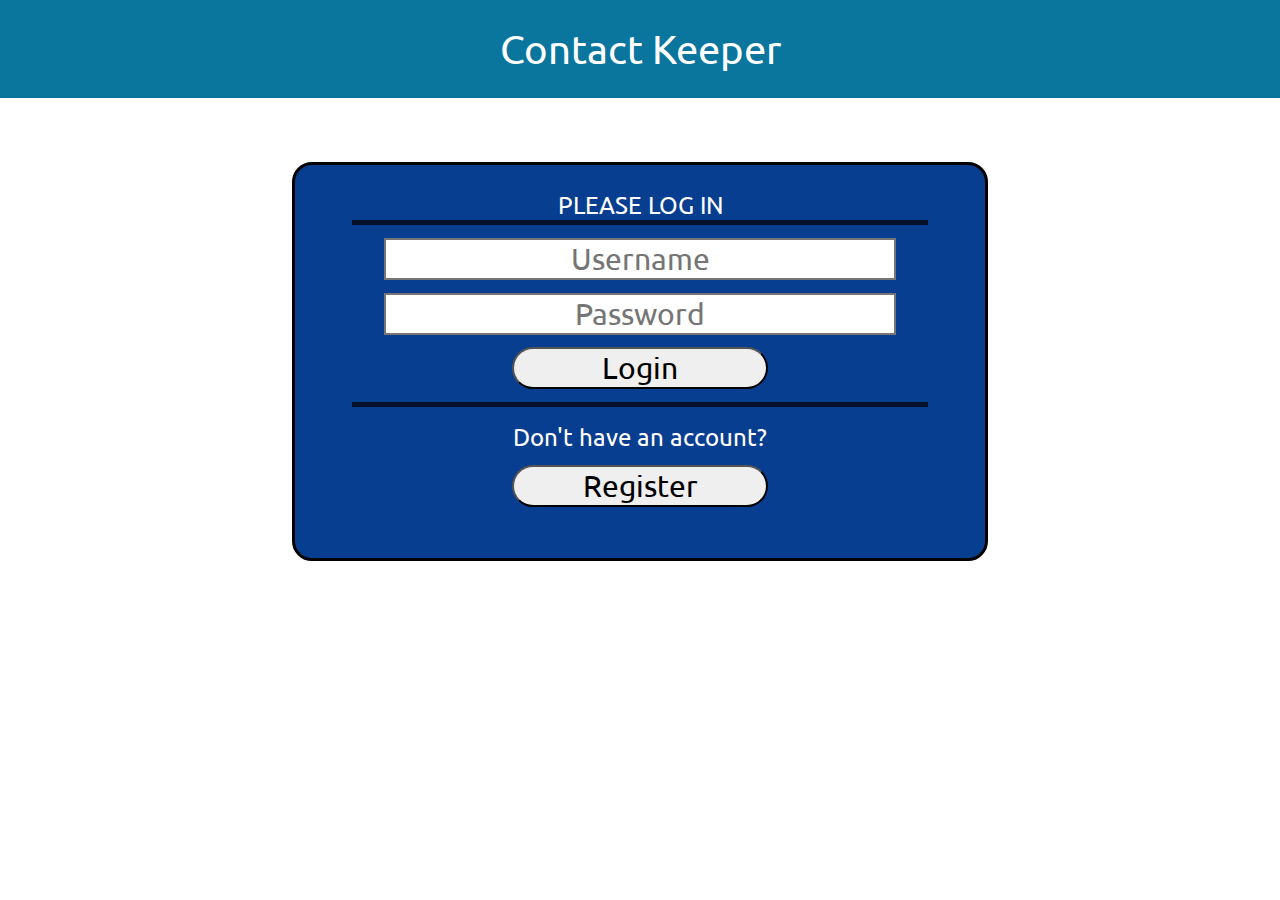
==== color.html @ fe2eb49e "Selected Contacts now hihlight blue." ====
<html>
<head>
	<title>COP 4331 LAMP Stack Demo</title>
	<script type="text/javascript" src="js/code.js"></script>
	<link href="css/styles.css" rel="stylesheet">	
	<link href="https://fonts.googleapis.com/css?family=Ubuntu" rel="stylesheet">
	
	<script type="text/javascript">
	document.addEventListener('DOMContentLoaded', function() 
	{
		readCookie();
	}, false);
	</script>
	
	<style>
		.contact {
			cursor: pointer;
			border: 1px solid #ccc;
			padding: 10px;
			margin-bottom: 10px;
		}
	</style>
</head>
<body>
	<h1 id="title">COP 4331 LAMP Stack Demo</h1>

	<div id="loggedInDiv">
		<span id="userName"></span><br />
		<button type="button" id="logoutButton" class="buttons" onclick="doLogout();"> Log Out </button>
	</div>

	<div id="accessUIDiv">
		<br />
		<input type="text" id="searchText" placeholder="Contact To Search For"/>
		<button type="button" id="searchContactButton" class="buttons" onclick="searchContacts();"> Search Contacts </button><br />
		<span id="contactSearchResult"></span>
		<div id="contactList">
			<!-- Contact list will be dynamically populated here -->
		</div>
		<br /><br />

		<script>/*<input type="text" id="colorText" placeholder="Contact To Add">*/</script>
		<button type="button" id="addColorButton" class="buttons" onclick="openAddContactModal();"> Add Contact </button><br />
		<span id="contactAddResult"></span>
	</div>

	<!-- Add the pop-up window markup -->
	<div id="addContactModal" class="overlay">
		<div class="modal">
			<h2>Add Contact</h2>
			<input type="text" id="firstNameInput" placeholder="First Name">
			<input type="text" id="lastNameInput" placeholder="Last Name">
			<input type="text" id="phoneInput" placeholder="Phone">
			<input type="text" id="emailInput" placeholder="Email">
			<button type="button" onclick="addContact();" class="buttons">Save</button>
			<button type="button" onclick="closeAddContactModal();" class="buttons">Cancel</button>
		</div>
	</div>

</body>
</html>
---- css/styles.css ----
body 
{
    margin: 0;
    padding: 0;
    /*background-color: #707070;*/
   /* background-color: #1B777C;*/
    background-color: #ffffff;
}

/*#title 
{
    font-size: 40px;
    width: 100%;
    margin: 2%;
    margin: 2% 5%;
    text-align: center;
    font-family: 'Ubuntu', sans-serif;
    color: #FFFFFF;
}*/

#headerDiv
{
    font-size: 30px;
    margin: auto;
    padding: 25px;
    /*box-sizing: border-box;*/
    /*background-color: #1724bc;*/
   /* background-color: #1A8268;*/
    background-color: #4c4ca1;
    background-color: #0A769D;
    /*border-style: solid;*/
    text-align: center;
}
#loginDiv
{
    font-size: 30px;
    width: 50%;
    /*width: 70%;*/
    /*margin-left: 15%;*/
    text-align: center;
    margin: auto;
    margin-top: 5%;
    padding: 25px;
    border-style: solid;
    border-radius: 20px;
    /*background-color: #b2b2b2;*/
     /*background-color: #268E5A; */
    /*background-color: #1B777C;*/
   /* background-color: #1BB6A0;*/
    background-color: #083E8F;
}

#loggedInDiv
{
    font-size: 30px;
    width: 70%;
    margin-left: 15%;
    padding: 25px;
    background-color: #b2b2b2;
}

#accessUIDiv
{
    font-size: 30px;
    width: 70%;
    margin-left: 15%;
    padding: 25px;
    background-color: #b2b2b2;
    
}
#title 
{
    font-size: 40px;
    width: 100%;
    margin: 2%;
    /*margin: 2% 5%;*/
    font-family: 'Ubuntu', sans-serif;
    color: #ffffff;
}
.buttons
{
    font-size: 30px;
    /*border: 25px;*/
    border-radius: 25px;
    /*border-style: solid;*/
    /*border: 25px;*/
    /*width: 50%;*/
    width: 40%;
    margin-bottom: 2%;
    /*margin-left: 25%;*/
    font-family: 'Ubuntu', sans-serif;
}

.buttons:hover{
    background-color: #00d5124f;
    color: #FFFFFF;
    opacity: 50%;
}

#loginName
{
	font-size: 30px;
}
#loginPassword
{
	font-size: 30px;
}
#searchText
{
	font-size: 30px;
}
#colorText
{
	font-size: 30px;
}

input[type="text"],input[type="password"]{
    /*border-radius: 25px;*/
    border-style: solid;
    text-align: center;
    width: 80%;
    /*margin-left: 10%;*/
    margin-bottom: 2%;
    font-family: 'Ubuntu', sans-serif;
}

#inner-title{
    display: inline-block;
    font-size: 0.8em;
    width: 90%;
    /*text-align: center;*/
    /*margin-left: 10%;*/
    margin-bottom: 2%;
    font-family: 'Ubuntu', sans-serif;
    /*border-bottom: 5px solid black;*/
    border-bottom: 5px solid rgba(0, 0, 0, .7);
    /*background-color: #000000;*/
    color: #ffffff;
}
#outer-title{
    display: inline-block;
    font-size: 0.8em;
    width: 90%;
    /*text-align: center;*/
    /*margin-left: 10%;*/
    margin-bottom: 2%;
    font-family: 'Ubuntu', sans-serif;
    /*border-bottom: 5px solid black;*/
    border-top: 5px solid rgba(0, 0, 0, .7);
    padding-top: 15px;

    /*background-color: #000000;*/
    color: #ffffff;
}

#loginResult{
    display: inline-block;
    font-size: 0.8em;
    width: 90%;
    text-align: center;
    margin-left: 5%;
    margin-bottom: 2%;
    font-family: 'Ubuntu', sans-serif;
    color: #95060a;
}

#userName{
    display: inline-block;
    width: 80%;
    margin-left: 10%;
    text-align: center;
}

#logoutButton{
    width: 20%;
    margin-left: 40%;
}

select{
    width: 30%;
    margin-left: 35%;
    margin-top: 2%;
    font-size: 0.75em;
    font-family: 'Ubuntu', sans-serif;
}

#colorSearchResult{
    display: none;
}

#colorAddResult{
    display: inline-block;
    font-size: 0.8em;
    width: 90%;
    text-align: center;
    margin-left: 5%;
    margin-top: 2%;
    margin-bottom: 1%;
    font-family: 'Ubuntu', sans-serif;
    color: #95060a;
}
.overlay {
	position: fixed;
	top: 0;
	left: 0;
	width: 100%;
	height: 100%;
	background-color: rgba(0, 0, 0, 0.5);
	display: none;
	justify-content: center;
	align-items: center;
}

.modal {
	width: 300px;
	background-color: white;
	padding: 20px;
	border-radius: 5px;
}
.selected {
    background-color: blue;
    color: white; /* This is to make the text readable on the blue background */
}
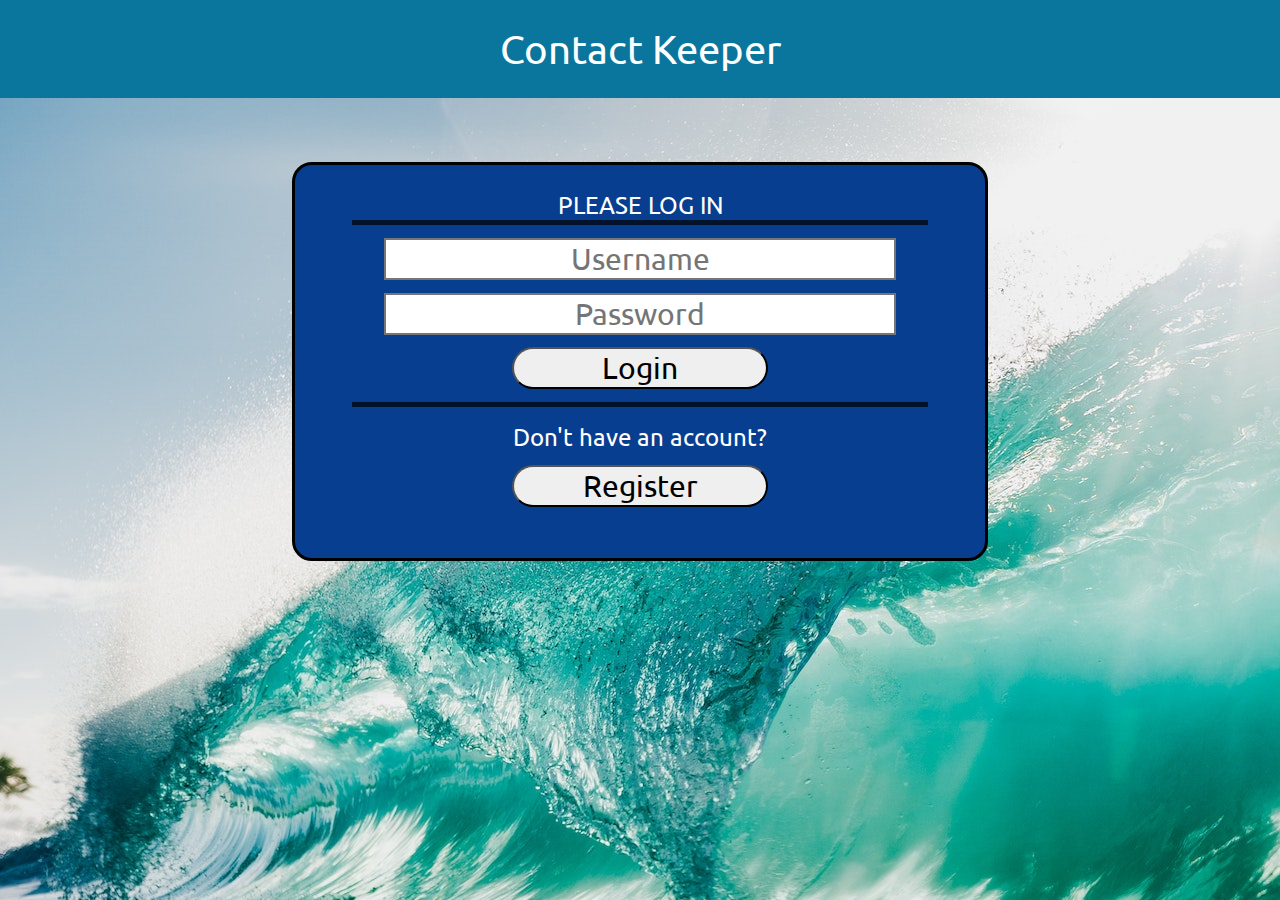
==== commit 65627de9: "Changed background to picture Added register Modal began work on register" ====
--- a/color.html
+++ b/color.html
@@ -12,14 +12,6 @@
 	}, false);
 	</script>
 	
-	<style>
-		.contact {
-			cursor: pointer;
-			border: 1px solid #ccc;
-			padding: 10px;
-			margin-bottom: 10px;
-		}
-	</style>
 </head>
 <body>
 	<h1 id="title">COP 4331 LAMP Stack Demo</h1>
@@ -38,6 +30,9 @@
 			<!-- Contact list will be dynamically populated here -->
 		</div>
 		<br /><br />
+
+		<!-- Added Delete button -->
+		<button type="button" id="deleteButton" class="buttons" onclick="deleteSelectedContact();"> Delete </button>
 
 		<script>/*<input type="text" id="colorText" placeholder="Contact To Add">*/</script>
 		<button type="button" id="addColorButton" class="buttons" onclick="openAddContactModal();"> Add Contact </button><br />
--- a/css/styles.css
+++ b/css/styles.css
@@ -5,8 +5,14 @@
     /*background-color: #707070;*/
    /* background-color: #1B777C;*/
     background-color: #ffffff;
-}
-
+    background-image: url("../images/wave6.jpg");
+}
+
+/*img {
+    display: block;
+    margin-left: auto;
+    margin-right: auto;
+}*/
 /*#title 
 {
     font-size: 40px;
@@ -211,13 +217,39 @@
 	align-items: center;
 }
 
-.modal {
+.modal 
+{
+    text-align: center;
 	width: 300px;
 	background-color: white;
 	padding: 20px;
-	border-radius: 5px;
+	border-style: solid;
+    border-radius: 20px;
 }
 .selected {
     background-color: blue;
     color: white; /* This is to make the text readable on the blue background */
 }
+
+.contact {
+    cursor: pointer;
+    border: 1px solid #ccc;
+    padding: 10px;
+    margin-bottom: 10px;
+}
+
+.deleteButton {
+    margin-bottom: 10px;
+}
+
+.registerModal
+{
+    width: 25%;
+    text-align: center;
+    top: 50px;
+    margin: auto;
+    position:absolute;
+	background-color: rgb(142, 41, 41);
+	padding: 20px;
+	border-radius: 5px;
+}
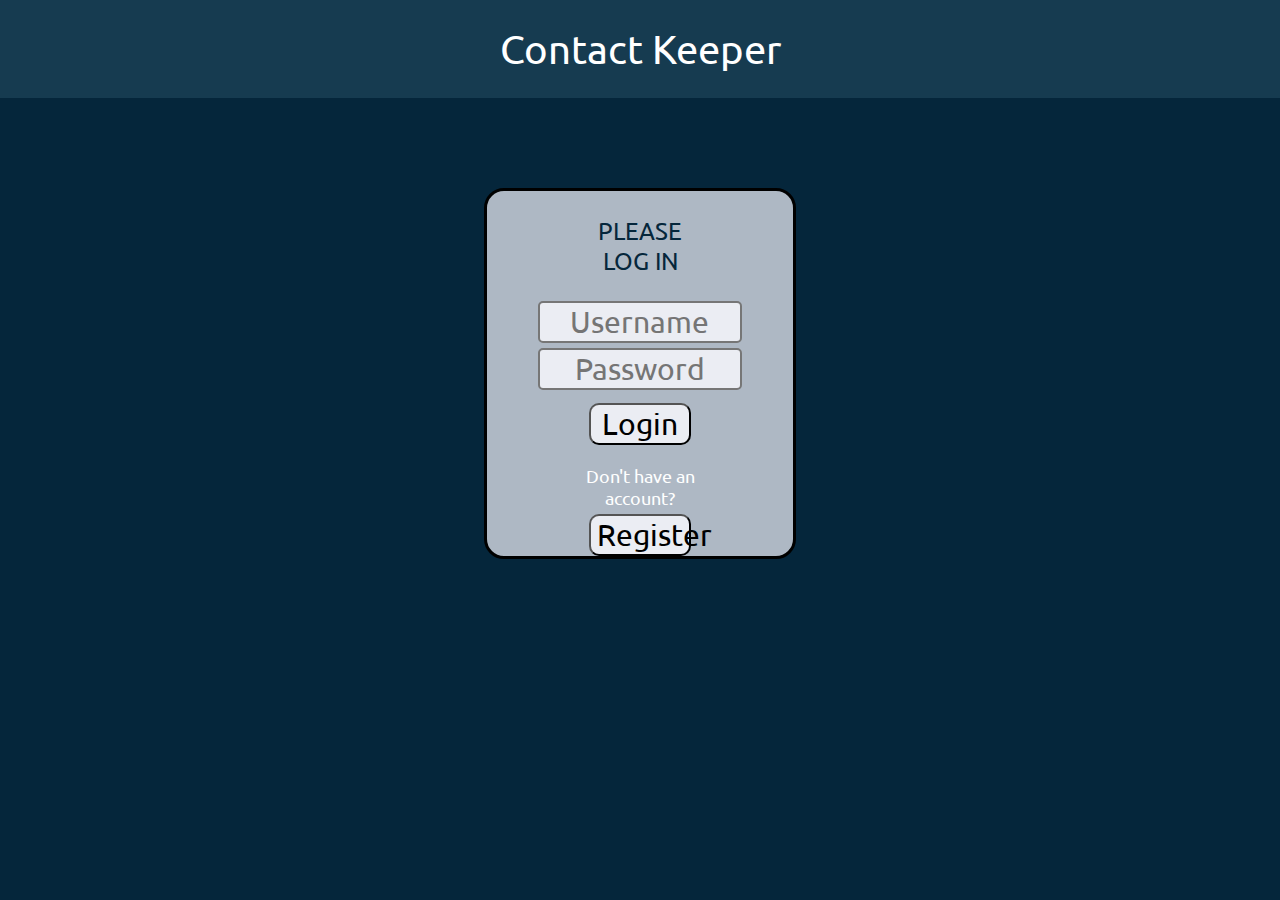
==== commit 683164b4: "fixed spacing on addcontact Error message" ====
--- a/color.html
+++ b/color.html
@@ -34,21 +34,36 @@
 		<!-- Added Delete button -->
 		<button type="button" id="deleteButton" class="buttons" onclick="deleteSelectedContact();"> Delete </button>
 
+		<button type="button" id="updateButton" class="buttons" onclick="openUpdateContactModal();"> Update </button>
+
 		<script>/*<input type="text" id="colorText" placeholder="Contact To Add">*/</script>
 		<button type="button" id="addColorButton" class="buttons" onclick="openAddContactModal();"> Add Contact </button><br />
 		<span id="contactAddResult"></span>
 	</div>
 
 	<!-- Add the pop-up window markup -->
-	<div id="addContactModal" class="overlay">
+<div id="addContactModal" class="overlay">
+	<div class="modal">
+		<h2>Add Contact</h2>
+		<span id="contactAddError" style="color:red;"></span> <!-- Moved Element for error display -->
+		<input type="text" id="firstNameInput" placeholder="First Name">
+		<input type="text" id="lastNameInput" placeholder="Last Name">
+		<input type="text" id="phoneInput" placeholder="Phone">
+		<input type="text" id="emailInput" placeholder="Email">
+		<button type="button" onclick="addContact();" class="buttons">Save</button>
+		<button type="button" onclick="closeAddContactModal();" class="buttons">Cancel</button>
+	</div>
+</div>
+	<div id="updateContactModal" class="overlay">
 		<div class="modal">
-			<h2>Add Contact</h2>
-			<input type="text" id="firstNameInput" placeholder="First Name">
-			<input type="text" id="lastNameInput" placeholder="Last Name">
-			<input type="text" id="phoneInput" placeholder="Phone">
-			<input type="text" id="emailInput" placeholder="Email">
-			<button type="button" onclick="addContact();" class="buttons">Save</button>
-			<button type="button" onclick="closeAddContactModal();" class="buttons">Cancel</button>
+			<h2>Update Contact</h2>
+			<input type="hidden" id="contactIdInput">
+			<input type="text" id="updateFirstNameInput" placeholder="First Name">
+			<input type="text" id="updateLastNameInput" placeholder="Last Name">
+			<input type="text" id="updatePhoneInput" placeholder="Phone">
+			<input type="text" id="updateEmailInput" placeholder="Email">
+			<button type="button" onclick="updateContact();" class="buttons">Save</button>
+			<button type="button" onclick="closeUpdateContactModal();" class="buttons">Cancel</button>
 		</div>
 	</div>
 
--- a/css/styles.css
+++ b/css/styles.css
@@ -2,27 +2,9 @@
 {
     margin: 0;
     padding: 0;
-    /*background-color: #707070;*/
-   /* background-color: #1B777C;*/
-    background-color: #ffffff;
-    background-image: url("../images/wave6.jpg");
-}
-
-/*img {
-    display: block;
-    margin-left: auto;
-    margin-right: auto;
-}*/
-/*#title 
-{
-    font-size: 40px;
-    width: 100%;
-    margin: 2%;
-    margin: 2% 5%;
-    text-align: center;
-    font-family: 'Ubuntu', sans-serif;
-    color: #FFFFFF;
-}*/
+    background-color: #05263B;
+    /*background-image: url("../images/wave6.jpg");*/
+}
 
 #headerDiv
 {
@@ -30,30 +12,25 @@
     margin: auto;
     padding: 25px;
     /*box-sizing: border-box;*/
-    /*background-color: #1724bc;*/
-   /* background-color: #1A8268;*/
-    background-color: #4c4ca1;
-    background-color: #0A769D;
+    background-color: #163B50;
     /*border-style: solid;*/
     text-align: center;
 }
 #loginDiv
 {
     font-size: 30px;
-    width: 50%;
+    width: 20%;
+    height: 35%;
     /*width: 70%;*/
     /*margin-left: 15%;*/
     text-align: center;
     margin: auto;
-    margin-top: 5%;
+    margin-top: 7%;
     padding: 25px;
     border-style: solid;
     border-radius: 20px;
-    /*background-color: #b2b2b2;*/
-     /*background-color: #268E5A; */
-    /*background-color: #1B777C;*/
-   /* background-color: #1BB6A0;*/
-    background-color: #083E8F;
+    /*background-color: #083E8F;*/
+    background-color: #AEB8C4;
 }
 
 #loggedInDiv
@@ -86,14 +63,10 @@
 .buttons
 {
     font-size: 30px;
-    /*border: 25px;*/
-    border-radius: 25px;
-    /*border-style: solid;*/
-    /*border: 25px;*/
-    /*width: 50%;*/
+    border-radius: 10px;
     width: 40%;
     margin-bottom: 2%;
-    /*margin-left: 25%;*/
+    background-color: #EBEDF3;
     font-family: 'Ubuntu', sans-serif;
 }
 
@@ -106,10 +79,16 @@
 #loginName
 {
 	font-size: 30px;
+    border-radius: 5px;
+    background-color: #EBEDF3;
 }
 #loginPassword
 {
 	font-size: 30px;
+    border-radius: 5px;
+    margin-bottom: 5%;
+    background-color: #EBEDF3;
+
 }
 #searchText
 {
@@ -133,26 +112,25 @@
 #inner-title{
     display: inline-block;
     font-size: 0.8em;
-    width: 90%;
+    width: 50%;
+    /*margin-bottom: 2%;*/
+    margin-bottom: 10%;
+    font-family: 'Ubuntu', sans-serif;
+    /*border-bottom: 5px solid black;*/
+    /*border-bottom: 5px solid rgba(0, 0, 0, .7);*/
+    /*background-color: #000000;*/
+    color: #05263B;
+}
+#outer-title{
+    display: inline-block;
+    font-size: 0.6em;
+    width: 50%;
     /*text-align: center;*/
     /*margin-left: 10%;*/
     margin-bottom: 2%;
     font-family: 'Ubuntu', sans-serif;
     /*border-bottom: 5px solid black;*/
-    border-bottom: 5px solid rgba(0, 0, 0, .7);
-    /*background-color: #000000;*/
-    color: #ffffff;
-}
-#outer-title{
-    display: inline-block;
-    font-size: 0.8em;
-    width: 90%;
-    /*text-align: center;*/
-    /*margin-left: 10%;*/
-    margin-bottom: 2%;
-    font-family: 'Ubuntu', sans-serif;
-    /*border-bottom: 5px solid black;*/
-    border-top: 5px solid rgba(0, 0, 0, .7);
+    /*border-top: 5px solid rgba(0, 0, 0, .7);*/
     padding-top: 15px;
 
     /*background-color: #000000;*/
@@ -253,3 +231,11 @@
 	padding: 20px;
 	border-radius: 5px;
 }
+
+#contactAddError {
+    color: red;
+    font-size: 1em;
+    font-weight: bold;
+    text-align: center;
+    margin-bottom: 10px;
+}
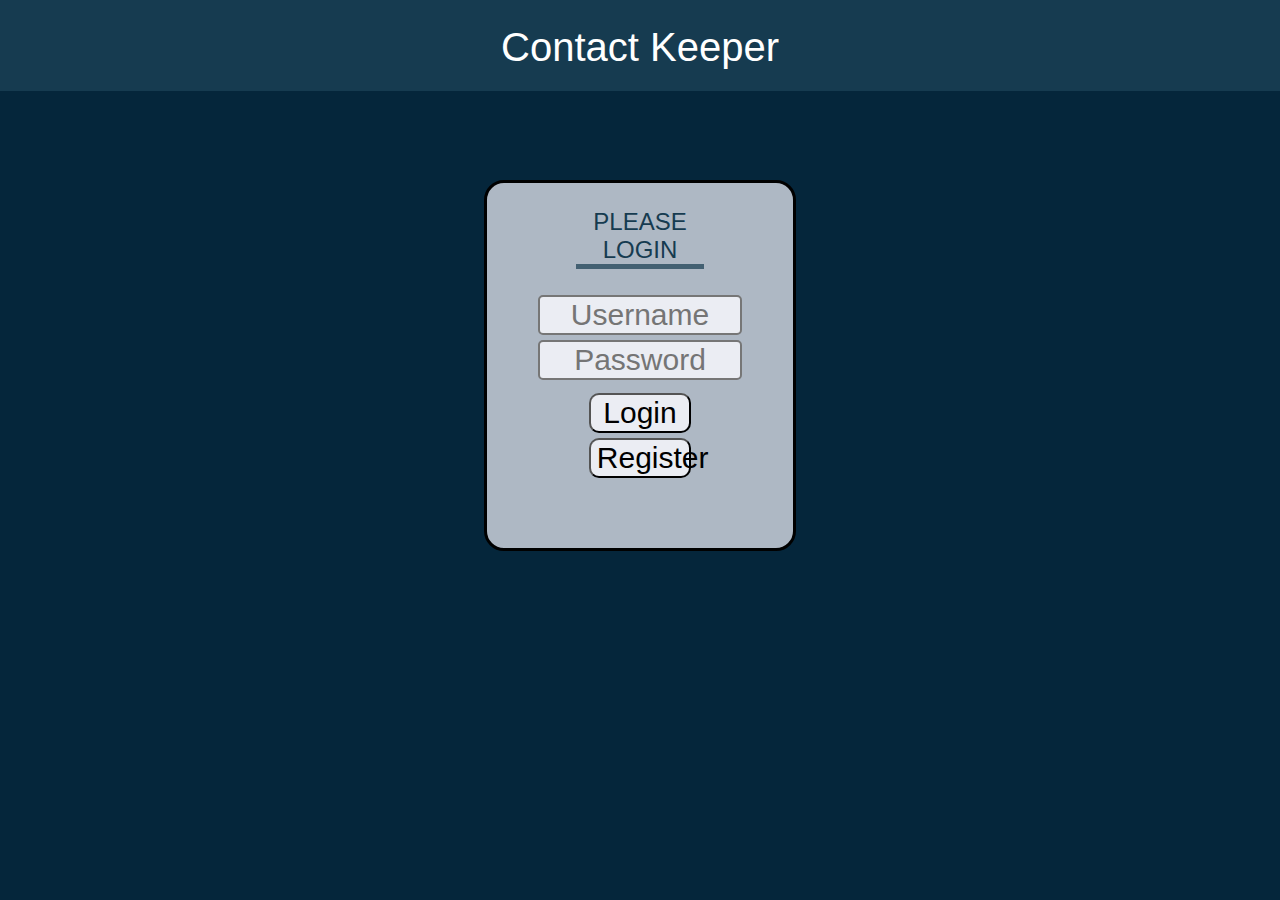
==== commit 1e0ea493: "Redesigned the entire website layout" ====
--- a/color.html
+++ b/color.html
@@ -14,18 +14,24 @@
 	
 </head>
 <body>
-	<h1 id="title">COP 4331 LAMP Stack Demo</h1>
+	<div id ="headerDiv">
+		<span id="title">Contact Keeper</span>
+		<div id="loggedInDiv">
+			<span id="userName"></span><br />
+			<!--<button type="button" id="logoutButton" class="logoutButton" onclick="doLogout();"> Log Out </button>*-->
+			<a href='index.html' onclick='doLogout();'>Logout</a>
+		</div>
+	</div>
 
-	<div id="loggedInDiv">
-		<span id="userName"></span><br />
-		<button type="button" id="logoutButton" class="buttons" onclick="doLogout();"> Log Out </button>
-	</div>
 
 	<div id="accessUIDiv">
 		<br />
+		<span id="contact-title">Contact Manager</span><br />
 		<input type="text" id="searchText" placeholder="Contact To Search For"/>
-		<button type="button" id="searchContactButton" class="buttons" onclick="searchContacts();"> Search Contacts </button><br />
+		<button type="button" id="searchContactButton" class="searchButton" onclick="searchContacts();"> Search </button>
 		<span id="contactSearchResult"></span>
+		<button type="button" id="addColorButton" class="searchButton" onclick="openAddContactModal();"> Add </button><br />
+		<span id="contactAddResult"></span>
 		<div id="contactList">
 			<!-- Contact list will be dynamically populated here -->
 		</div>
@@ -37,23 +43,23 @@
 		<button type="button" id="updateButton" class="buttons" onclick="openUpdateContactModal();"> Update </button>
 
 		<script>/*<input type="text" id="colorText" placeholder="Contact To Add">*/</script>
-		<button type="button" id="addColorButton" class="buttons" onclick="openAddContactModal();"> Add Contact </button><br />
-		<span id="contactAddResult"></span>
+		<!--<button type="button" id="addColorButton" class="searchButton" onclick="openAddContactModal();"> Add </button><br />
+		<span id="contactAddResult"></span>-->
 	</div>
 
 	<!-- Add the pop-up window markup -->
-<div id="addContactModal" class="overlay">
-	<div class="modal">
-		<h2>Add Contact</h2>
-		<span id="contactAddError" style="color:red;"></span> <!-- Moved Element for error display -->
-		<input type="text" id="firstNameInput" placeholder="First Name">
-		<input type="text" id="lastNameInput" placeholder="Last Name">
-		<input type="text" id="phoneInput" placeholder="Phone">
-		<input type="text" id="emailInput" placeholder="Email">
-		<button type="button" onclick="addContact();" class="buttons">Save</button>
-		<button type="button" onclick="closeAddContactModal();" class="buttons">Cancel</button>
+	<div id="addContactModal" class="overlay">
+		<div class="modal">
+			<h2>Add Contact</h2>
+			<span id="contactAddError" style="color:red;"></span> <!-- Moved Element for error display -->
+			<input type="text" id="firstNameInput" placeholder="First Name">
+			<input type="text" id="lastNameInput" placeholder="Last Name">
+			<input type="text" id="phoneInput" placeholder="Phone">
+			<input type="text" id="emailInput" placeholder="Email">
+			<button type="button" onclick="addContact();" class="buttons">Save</button>
+			<button type="button" onclick="closeAddContactModal();" class="buttons">Cancel</button>
+		</div>
 	</div>
-</div>
 	<div id="updateContactModal" class="overlay">
 		<div class="modal">
 			<h2>Update Contact</h2>
--- a/css/styles.css
+++ b/css/styles.css
@@ -3,7 +3,6 @@
     margin: 0;
     padding: 0;
     background-color: #05263B;
-    /*background-image: url("../images/wave6.jpg");*/
 }
 
 #headerDiv
@@ -11,44 +10,52 @@
     font-size: 30px;
     margin: auto;
     padding: 25px;
-    /*box-sizing: border-box;*/
     background-color: #163B50;
-    /*border-style: solid;*/
-    text-align: center;
+    text-align: center;
+    height: 4.5%;
 }
 #loginDiv
 {
     font-size: 30px;
     width: 20%;
     height: 35%;
-    /*width: 70%;*/
-    /*margin-left: 15%;*/
     text-align: center;
     margin: auto;
     margin-top: 7%;
     padding: 25px;
     border-style: solid;
     border-radius: 20px;
-    /*background-color: #083E8F;*/
     background-color: #AEB8C4;
 }
 
 #loggedInDiv
 {
-    font-size: 30px;
+    font-size: 20px;
     width: 70%;
     margin-left: 15%;
     padding: 25px;
-    background-color: #b2b2b2;
+    position: absolute;
+    top: 0px;
+    right: 0;
+    width: 20%;
+    height: 4.5%;
+    background-color: #163B50;
+    border-left: 8px solid rgb(2, 20, 32);
+    font-family: 'Roboto', sans-serif;
+    color: #ffffff;
 }
 
 #accessUIDiv
 {
     font-size: 30px;
-    width: 70%;
-    margin-left: 15%;
-    padding: 25px;
-    background-color: #b2b2b2;
+    width: 50%;
+    text-align: center;
+    margin: auto;
+    border-style: solid;
+    border-radius: 20px;
+    margin-top: 7%;
+    padding: 25px;
+    background-color: #AEB8C4;
     
 }
 #title 
@@ -56,8 +63,7 @@
     font-size: 40px;
     width: 100%;
     margin: 2%;
-    /*margin: 2% 5%;*/
-    font-family: 'Ubuntu', sans-serif;
+    font-family: 'Roboto', sans-serif;
     color: #ffffff;
 }
 .buttons
@@ -67,7 +73,7 @@
     width: 40%;
     margin-bottom: 2%;
     background-color: #EBEDF3;
-    font-family: 'Ubuntu', sans-serif;
+    font-family: 'Roboto', sans-serif;
 }
 
 .buttons:hover{
@@ -92,6 +98,7 @@
 }
 #searchText
 {
+    background-color: #EBEDF3;
 	font-size: 30px;
 }
 #colorText
@@ -100,41 +107,39 @@
 }
 
 input[type="text"],input[type="password"]{
-    /*border-radius: 25px;*/
     border-style: solid;
     text-align: center;
     width: 80%;
-    /*margin-left: 10%;*/
-    margin-bottom: 2%;
-    font-family: 'Ubuntu', sans-serif;
+    margin-bottom: 2%;
+    font-family: 'Roboto', sans-serif;
 }
 
 #inner-title{
     display: inline-block;
     font-size: 0.8em;
     width: 50%;
-    /*margin-bottom: 2%;*/
     margin-bottom: 10%;
-    font-family: 'Ubuntu', sans-serif;
-    /*border-bottom: 5px solid black;*/
-    /*border-bottom: 5px solid rgba(0, 0, 0, .7);*/
-    /*background-color: #000000;*/
-    color: #05263B;
+    font-family: 'Roboto', sans-serif;
+    border-bottom: 5px solid rgba(22, 59, 80, .7);
+    color: #163B50;
+}
+#contact-title{
+    font-size: 30px;
+    display: inline-block;
+    font-size: 1.0em;
+    width: 30%;
+    margin-bottom: 5%;
+    font-family: 'Roboto', sans-serif;
+    border-bottom: 5px solid rgba(22, 59, 80, .7);
+    color: #163B50;
 }
 #outer-title{
     display: inline-block;
     font-size: 0.6em;
     width: 50%;
-    /*text-align: center;*/
-    /*margin-left: 10%;*/
-    margin-bottom: 2%;
-    font-family: 'Ubuntu', sans-serif;
-    /*border-bottom: 5px solid black;*/
-    /*border-top: 5px solid rgba(0, 0, 0, .7);*/
-    padding-top: 15px;
-
-    /*background-color: #000000;*/
-    color: #ffffff;
+    margin-bottom: 2%;
+    font-family: 'Roboto', sans-serif;
+    color: #163B50;
 }
 
 #loginResult{
@@ -144,10 +149,9 @@
     text-align: center;
     margin-left: 5%;
     margin-bottom: 2%;
-    font-family: 'Ubuntu', sans-serif;
+    font-family: 'Roboto', sans-serif;
     color: #95060a;
 }
-
 #userName{
     display: inline-block;
     width: 80%;
@@ -165,7 +169,7 @@
     margin-left: 35%;
     margin-top: 2%;
     font-size: 0.75em;
-    font-family: 'Ubuntu', sans-serif;
+    font-family: 'Roboto', sans-serif;
 }
 
 #colorSearchResult{
@@ -180,7 +184,7 @@
     margin-left: 5%;
     margin-top: 2%;
     margin-bottom: 1%;
-    font-family: 'Ubuntu', sans-serif;
+    font-family: 'Roboto', sans-serif;
     color: #95060a;
 }
 .overlay {
@@ -199,7 +203,7 @@
 {
     text-align: center;
 	width: 300px;
-	background-color: white;
+	background-color: #EBEDF3;
 	padding: 20px;
 	border-style: solid;
     border-radius: 20px;
@@ -239,3 +243,37 @@
     text-align: center;
     margin-bottom: 10px;
 }
+
+a:link {
+    color: green;
+  }
+  
+  /* visited link */
+  a:visited {
+    color: green;
+  }
+  
+  /* mouse over link */
+  a:hover {
+    color: hotpink;
+  }
+  
+  /* selected link */
+  a:active {
+    color: blue;
+  }
+
+.searchButton
+{
+    font-size: 1.0em;
+    border-radius: 10px;
+    width: 15%;
+    margin-bottom: 2%;
+    background-color: #EBEDF3;
+    font-family: 'Roboto', sans-serif;
+}
+
+#searchText 
+{
+    width: 65%;
+}